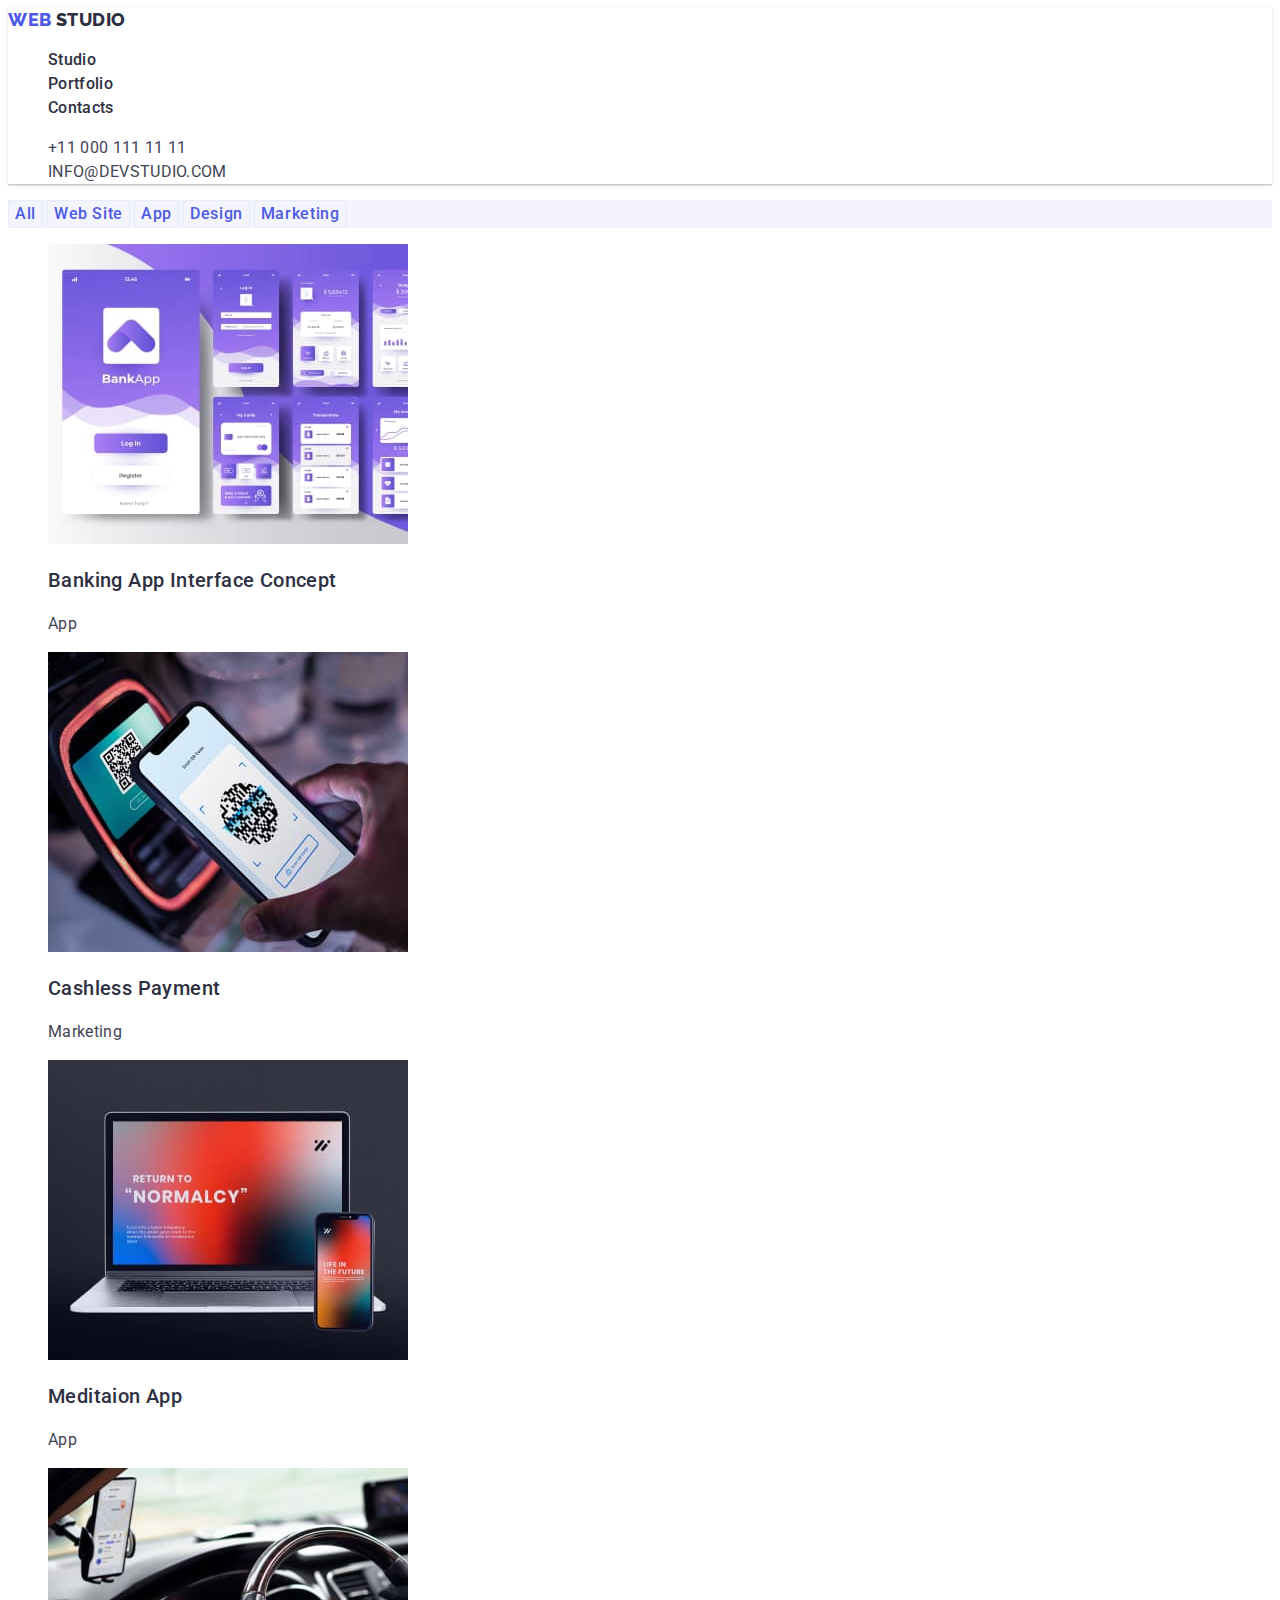
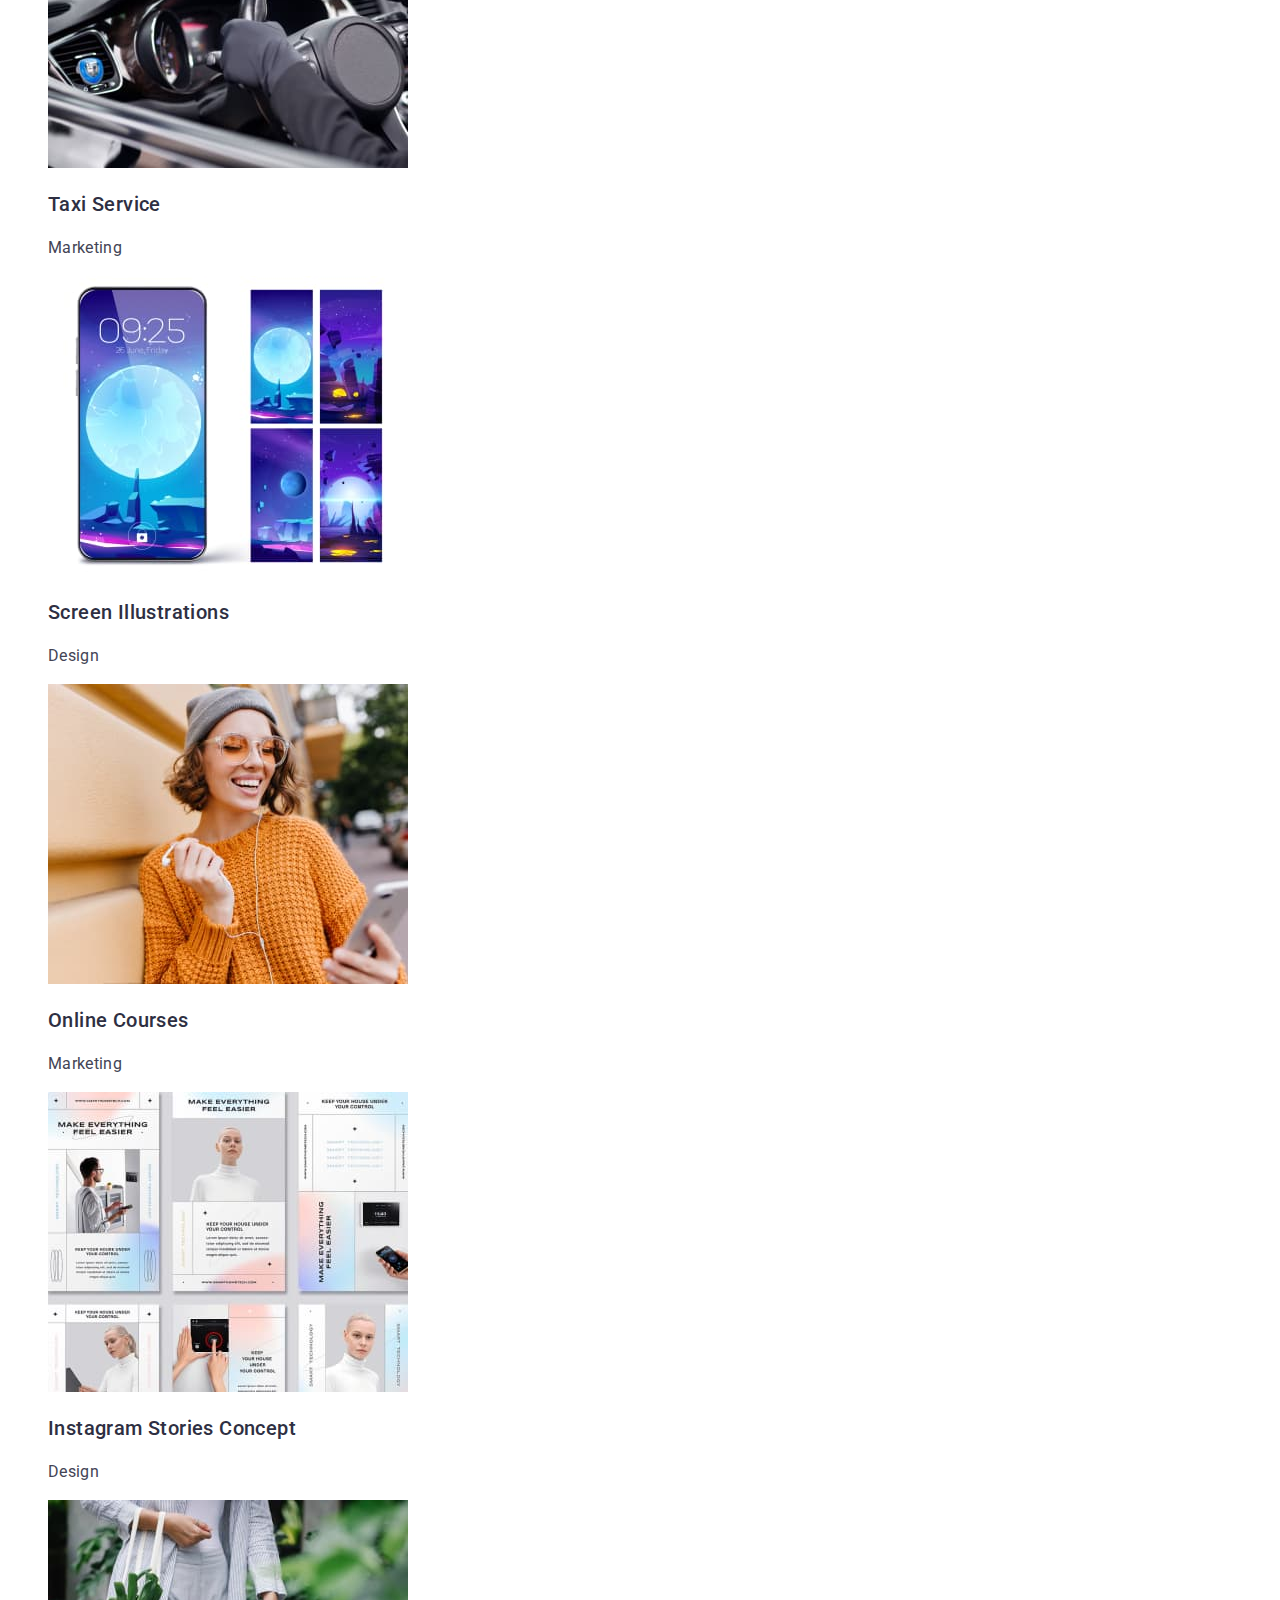
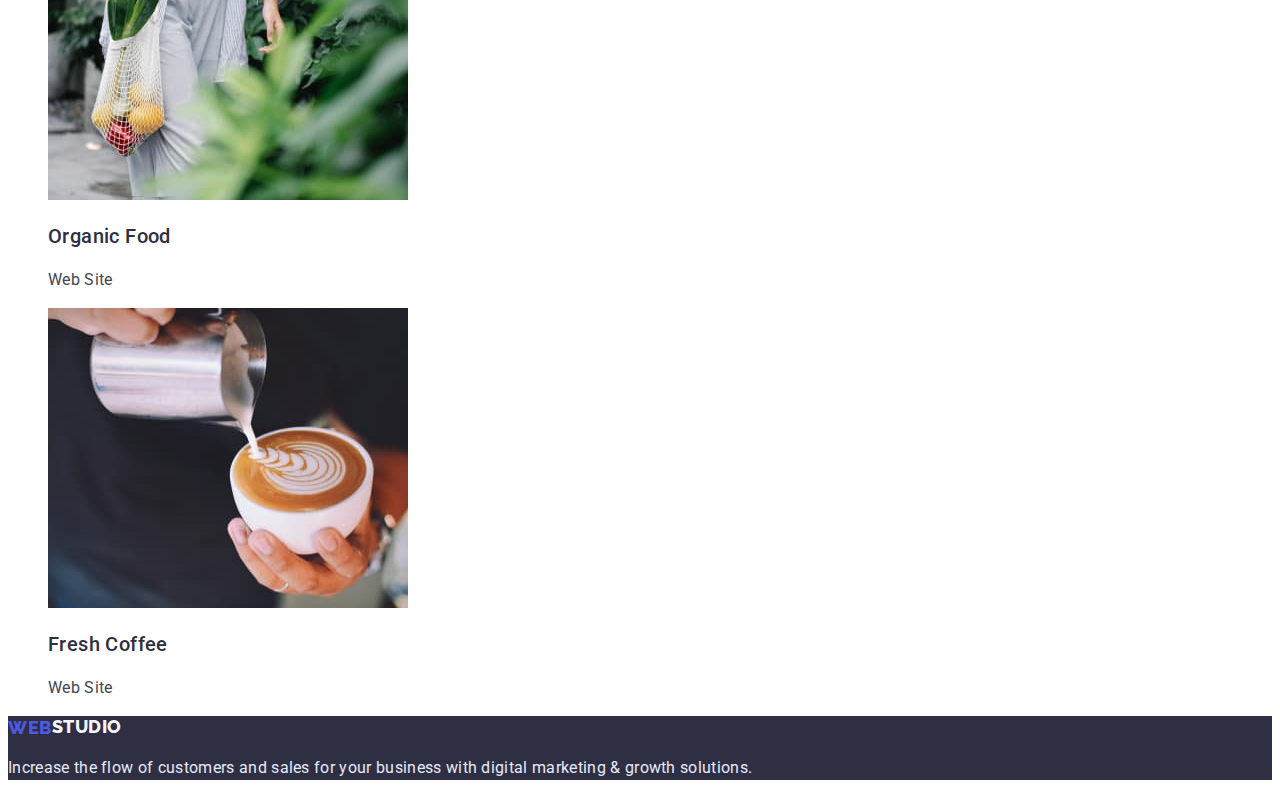
==== portfolio.html @ 64c0b6ab "end css and html" ====
<!DOCTYPE html>
<html lang="en">
<head>
    <meta charset="UTF-8">
    <meta http-equiv="X-UA-Compatible" content="IE=edge">
    <meta name="viewport" content="width=device-width, initial-scale=1.0">
    <link rel="preconnect" href="https://fonts.googleapis.com"/>
<link rel="preconnect" href="https://fonts.gstatic.com" crossorigin/>
<link 
href="https://fonts.googleapis.com/css2?family=Raleway:wght@800&family=Roboto:wght@400;500&display=swap" 
rel="stylesheet"
/>
<link rel="stylesheet" href="css/style.css"/>
    <title>Portfolio</title>
</head>
<body>
    <header class="header">
        <nav class="header-navigation">
             <a class="header-logo link" href="./index.html">
                 <span class="web">WEB</span>
                 <span class="studio_logo">STUDIO</span>
             </a>
             <ul class="header-list list">
                 <li class="header-item" >
                     <a class="header-link link" href="./index.html">
                          Studio</a></li>
                 <li class="header-item">
                     <a class="header-link link" href="./portfolio.html">
                         Portfolio</a></li>
                 <li class="header-item">
                     <a class="header-link link" href="">
                         Contacts</a></li>
             </ul>
        </nav>
        <ul class="header-contact list">
         <li class="header-contact-item">
             <a class="header-tel link" href="tel:+110001111111">
                 +11 000 111 11 11 </a></li>
         <li class="header-contact-item">
             <a class="header-mail link" href="mailtco:info@devstudio.com">
             info@devstudio.com</a></li>
     </ul>
     </header>

     <main>
        <section class="filter">
                <button class="filter-btn">All</button>
                <button class="filter-btn">Web Site</button>
                <button class="filter-btn">App</button>
                <button class="filter-btn">Design</button>
                <button class="filter-btn">Marketing</button>
        </section>
        <section class="page">
            <h1 class="visual-hidden" style="display:none;">
                What are we doing </h1>
            <h2 class="visual-hidden" style="display:none;">
                What are we doing </h2>
            <ul class="page-list list">
                <li class="page-item">
                    <img class="page-img" src="./image/pictures/BankingApp.jpg" alt="Banking App " width="360" height="300">
                    <h3 class="page-name">Banking App Interface Concept</h3>
                    <p class="page-work">App</p>
                </li>
                <li class="page-item">
                    <img class="page-img" src="./image/pictures/CashlessPayment.jpg" alt="Cashless Payment" width="360" height="300">
                    <h3 class="page-name">Cashless Payment</h3>
                    <p class="page-work">Marketing</p>
                </li>
                <li class="page-item">
                    <img class="page-img" src="./image/pictures/MeditaitionApp.jpg" alt="Meditaion App" width="360" height="300">
                    <h3 class="page-name">Meditaion App</h3>
                    <p class="page-work">App</p>
                </li>
                <li class="page-item">
                    <img class="page-img" src="./image/pictures/TaxiService.jpg" alt="Taxi Service" width="360" height="300">
                    <h3 class="page-name">Taxi Service</h3>
                    <p class="page-work">Marketing</p>
                </li>
                <li class="page-item">
                    <img class="page-img" src="./image/pictures/Screen.jpg" alt="Screen" width="360" height="300">
                    <h3 class="page-name">Screen Illustrations</h3>
                    <p class="page-work">Design</p>
                </li>
                <li class="page-item">
                    <img class="page-img" src="./image/pictures/OnlineCourses.jpg" alt="Online Courses" width="360" height="300">
                    <h3 class="page-name">Online Courses</h3>
                    <p class="page-work">Marketing</p>
                </li>
                <li class="page-item">
                    <img class="page-img" src="./image/pictures/InstagramStories.jpg" alt="Instagram Stories" width="360" height="300">
                    <h3 class="page-name">Instagram Stories Concept</h3>
                    <p class="page-work">Design</p>
                </li>
                <li class="page-item">
                    <img class="page-img" src="./image/pictures/OrganicFood.jpg" alt="Organic Food" width="360" height="300">
                    <h3 class="page-name">Organic Food</h3>
                    <p class="page-work">Web Site</p>
                </li>
                <li class="page-item">
                    <img class="page-img" src="./image/pictures/Coffee.jpg" alt="Coffee" width="360" height="300">
                    <h3 class="page-name">Fresh Coffee</h3>
                    <p class="page-work">Web Site</p>
                </li>
            </ul>
        </section>
     </main>
     <footer class="footer">
        <a class="footer-logo link" href="./index.html">
            <span class="web">WEB</span>
                <span class="footer_logo">STUDIO</span>
        </a>
        <p class="footer-text">Increase the flow of customers and sales for your 
            business with digital marketing & growth solutions.</p>
    </footer>
</body>
</html>
---- css/style.css ----
body {
    font-family: "Roboto" , sans-serif;
    color: #2E2F42;
    font-size: 16px;
}

.list {
    list-style: none;
}

.link {
    text-decoration: none;
}

.header {
    background: #FFFFFF;
box-shadow: 0px 2px 1px rgba(46, 47, 66, 0.08), 
0px 1px 1px rgba(46, 47, 66, 0.16), 0px 1px 6px 
rgba(46, 47, 66, 0.08);
}
.header-navigation {
}
.header-logo {
}
.web {
   font-family: 'Raleway';
font-style: normal;
font-weight: 800;
font-size: 18px;
line-height: 1.33;
align-items: center;
letter-spacing: 0.03em;
text-transform: uppercase;
color: #4D5AE5;

}
.studio_logo {
    font-family: 'Raleway';
font-style: normal;
font-weight: 800;
font-size: 18px;
line-height: 1.33;
align-items: center;
letter-spacing: 0.03em;
text-transform: uppercase;
color: #2E2F42;
}
.header-list {
}
.header-item {
}
.header-link {
font-weight: 500;
font-size: 16px;
line-height: 1.5;
letter-spacing: 0.02em;
color: #2E2F42;
}

.header-link:hover {
    color: #434455;
}

.header-link:focus {
color: #4D5AE5;
}

.header-contact {
}
.header-contact-item {
}
.header-tel {
    font-weight: 400;
font-size: 16px;
line-height: 1.5;
letter-spacing: 0.02em;
text-transform: uppercase;
color: #434455;
}

.header-tel:hover {
    color: #4D5AE5;
}

.header-mail {
    font-weight: 400;
font-size: 16px;
line-height: 1.5;
letter-spacing: 0.02em;
text-transform: uppercase;
color: #434455;
}

.header-mail:hover {
    color: #4D5AE5;
}

.hero {
    background-color: #2E2F42;
}
.hero-title {
font-weight: 600;
font-size: 56px;
line-height: 60px;
text-align: center;
letter-spacing: 0.02em;
color: #FFFFFF;
background-color: #2E2F42;;
}
.hero-btn {
    font-family: inherit;
font-weight: 500;
font-size: 16px;
line-height: 1.18;
display: flex;
align-items: center;
letter-spacing: 0.04em;
text-transform: uppercase;
color: #FFFFFF;
background: #4D5AE5;
box-shadow: 0px 4px 4px rgba(0, 0, 0, 0.15);
border-radius: 4px;
cursor: pointer;
}

.hero-btn:hover {
    background: #4D5AE5;
box-shadow: 0px 1px 6px rgba(46, 47, 66, 0.08), 0px 1px 1px rgba(46, 47, 66, 0.16), 0px 2px 1px rgba(46, 47, 66, 0.08);
border-radius: 4px;
}

.hero-btn:focus {
    background: #404BBF;
box-shadow: 0px 4px 4px rgba(0, 0, 0, 0.15);
border-radius: 4px;
}

.section {
    background: #E5E5E5;
}

.visual-hidden {
    position: absolute;
    width: 1px;
    height: 1px;
    margin: -1px;
    border: 0;
    padding: 0;

    white-space: nowrap;
    clip-path: inset(100%);
    clip: rect(0 0 0 0);
    overflow: hidden;
}

.hero-list {
}
.hero-item {
}
.hero-name {
    font-family: 'Roboto';
font-style: normal;
font-weight: 500;
font-size: 20px;
line-height: 1.2;
letter-spacing: 0.02em;
color: #2E2F42;
}
.hero-par {
    font-family: 'Roboto';
font-style: normal;
font-weight: 400;
font-size: 16px;
line-height: 1.5;
letter-spacing: 0.02em;
color: #434455;
}

.article {
    background: #E5E5E5;
}
.article-name {
    font-family: 'Roboto';
font-style: normal;
font-weight: 500;
font-size: 36px;
line-height: 1.11;
text-align: center;
letter-spacing: 0.02em;
text-transform: capitalize;
color: #2E2F42;
}
.article-list {
}
.article-img {
    box-sizing: border-box;
width: 360px;
height: 300px;
background: linear-gradient(0deg, rgba(77, 90, 229, 0.1), rgba(77, 90, 229, 0.1)), url(2368);
background-blend-mode: soft-light, normal;
border: 1px solid #E7E9FC;
flex: none;
order: 0;
flex-grow: 0;
}

.main {
    background: #E5E5E5;
}

.main-tag {
    font-family: 'Roboto';
    font-style: normal;
    font-weight: 500;
    font-size: 36px;
    line-height: 1.11;
    letter-spacing: 0.02em;
    text-transform: capitalize;
    color: #2E2F42;
}

.main-list {
}
.main-img {
    background: #FFFFFF;
box-shadow: 0px 1px 6px rgba(46, 47, 66, 0.08), 0px 1px 1px rgba(46, 47, 66, 0.16), 0px 2px 1px rgba(46, 47, 66, 0.08);
border-radius: 0px 0px 4px 4px;
}
.main-name {
font-weight: 500;
font-size: 20px;
line-height: 1.2;
letter-spacing: 0.02em;
color: #2E2F42;
}
.main-work {
 font-weight: 400;
font-size: 16px;
line-height: 1.5;
letter-spacing: 0.02em;
color: #434455;
}

.footer {
    background-color: #2E2F42;
}

.footer-logo {
    font-family: 'Raleway';
font-style: normal;
font-weight: 800;
font-size: 18px;
line-height: 1.16;
display: flex;
align-items: center;
letter-spacing: 0.03em;
text-transform: uppercase;
color: #F4F4FD;
}

.footer-text {
    font-weight: 400;
font-size: 16px;
line-height: 1.5;
letter-spacing: 0.02em;
color: #E7E9FC;
}

.filter {
    background: #F4F4FD;
}

.filter-btn {
    background: #F4F4FD;
border: 1px solid #E7E9FC;
border-radius: 4px;
font-family: 'Roboto';
font-style: normal;
font-weight: 500;
font-size: 16px;
line-height: 1.5;
align-items: center;
text-align: center;
letter-spacing: 0.04em;
color: #4D5AE5;
cursor: pointer;
}

.filter-btn:hover {
    color: #FFFFFF;
    background: #4D5AE5;
box-shadow: 0px 1px 6px rgba(46, 47, 66, 0.08), 0px 1px 1px rgba(46, 47, 66, 0.16), 0px 2px 1px rgba(46, 47, 66, 0.08);
border-radius: 4px;
}

.filter-btn:focus {
    color: #FFFFFF;
    background: #404BBF;
box-shadow: 0px 4px 4px rgba(0, 0, 0, 0.15);
border-radius: 4px;
}

.filter-btn:active {
    color: #FFFFFF;
    background: #4D5AE5;
box-shadow: 0px 3px 1px rgba(0, 0, 0, 0.1), 0px 2px 1px rgba(0, 0, 0, 0.08), 0px 2px 2px rgba(0, 0, 0, 0.12);
border-radius: 4px;
}

.page {
    color: #FFFFFF;
}
.page-list {
}
.page-item {
}
.page-img {
    background: linear-gradient(0deg, rgba(77, 90, 229, 0.1), rgba(77, 90, 229, 0.1)), url(4074365.jpg);
background-blend-mode: soft-light, normal;
mix-blend-mode: normal;
}
.page-name {
font-weight: 500;
font-size: 20px;
line-height: 1.2;
letter-spacing: 0.02em;
color: #2E2F42;
}
.page-work {
    font-weight: 400;
font-size: 16px;
line-height: 1.5;
letter-spacing: 0.02em;
color: #434455;
}
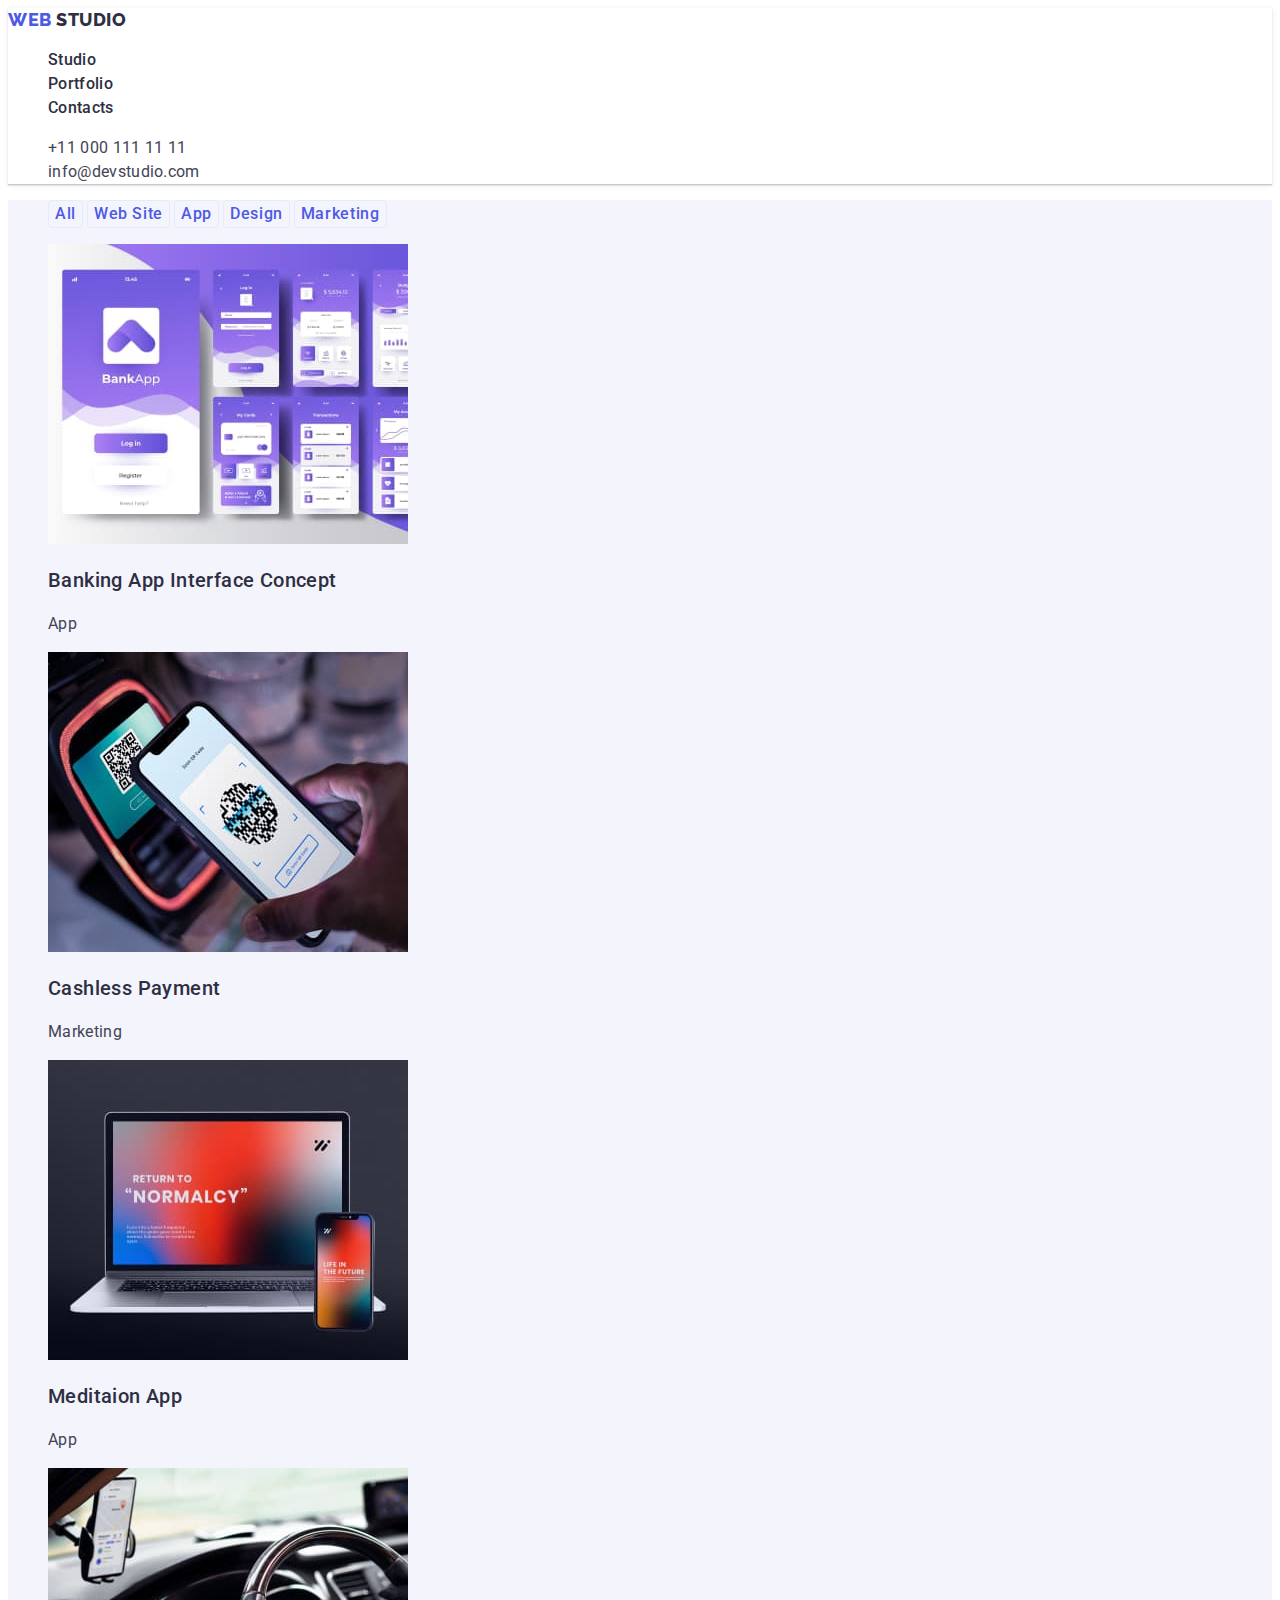
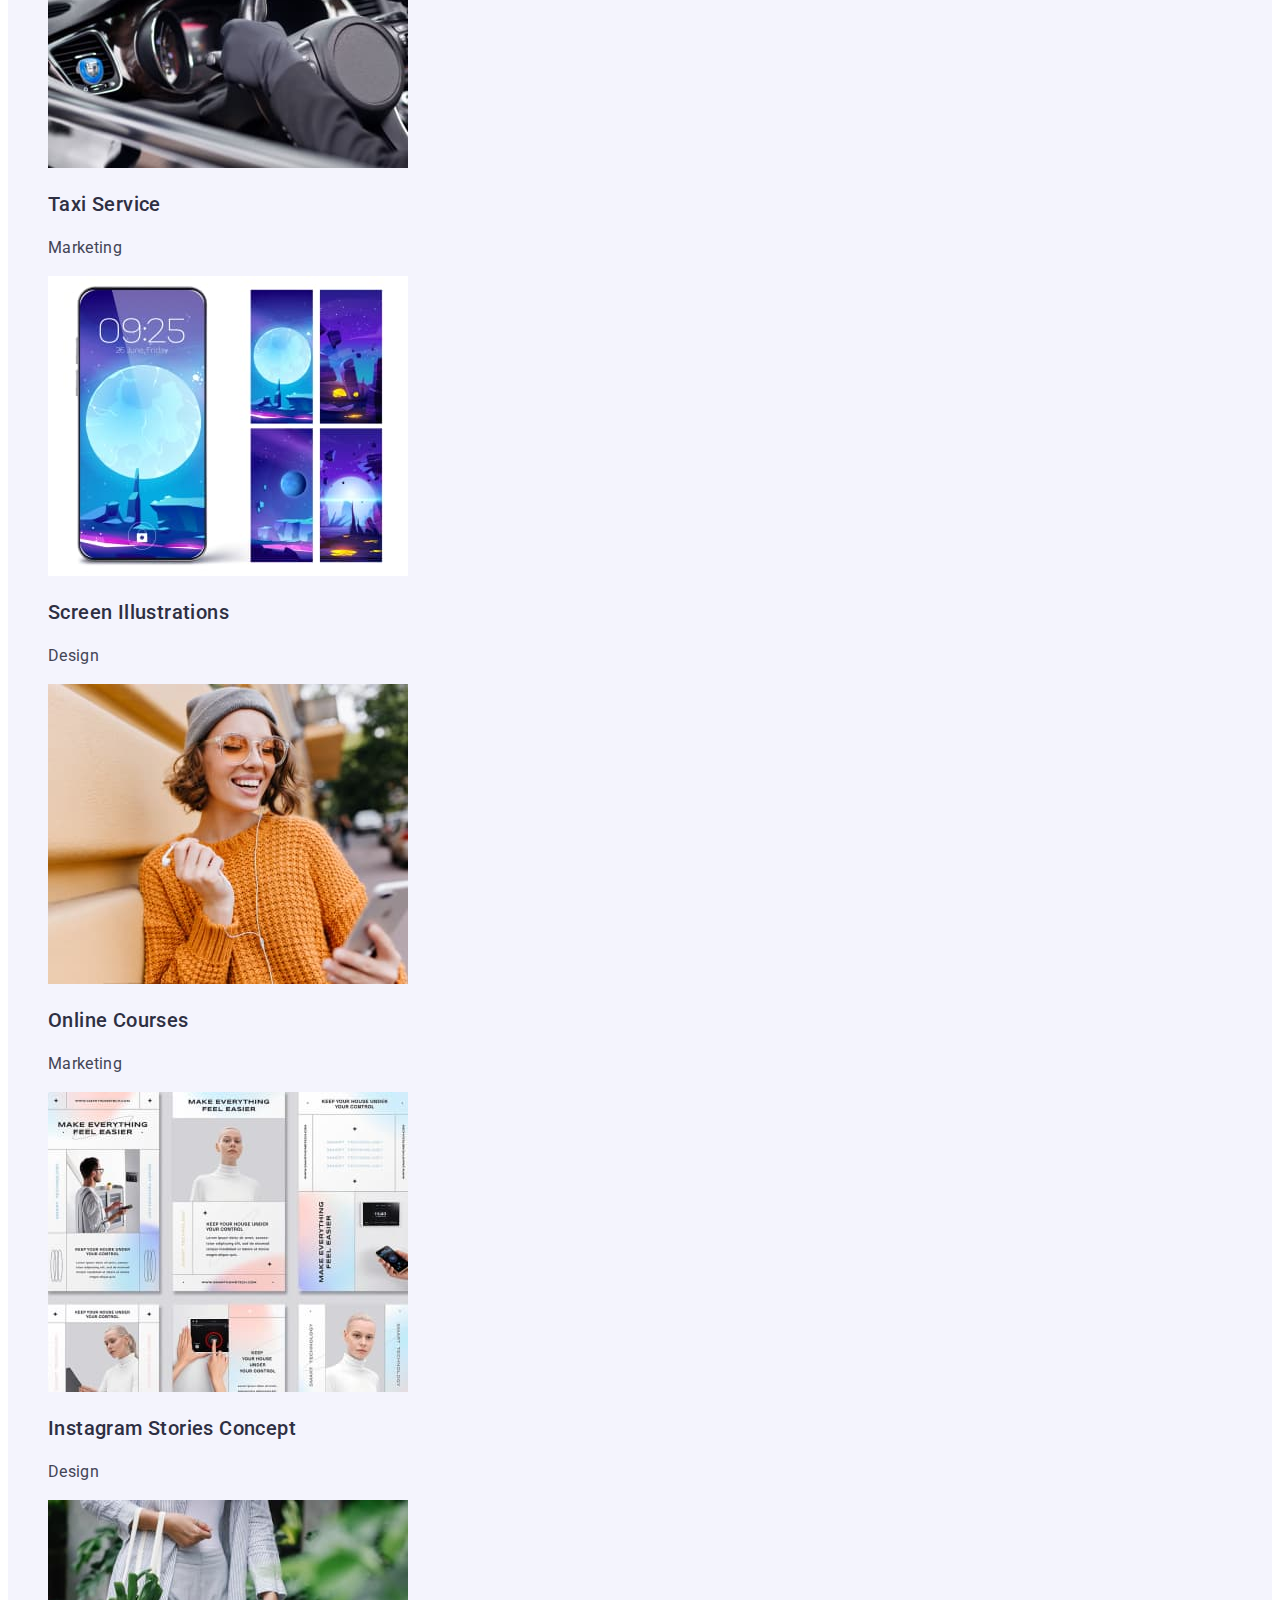
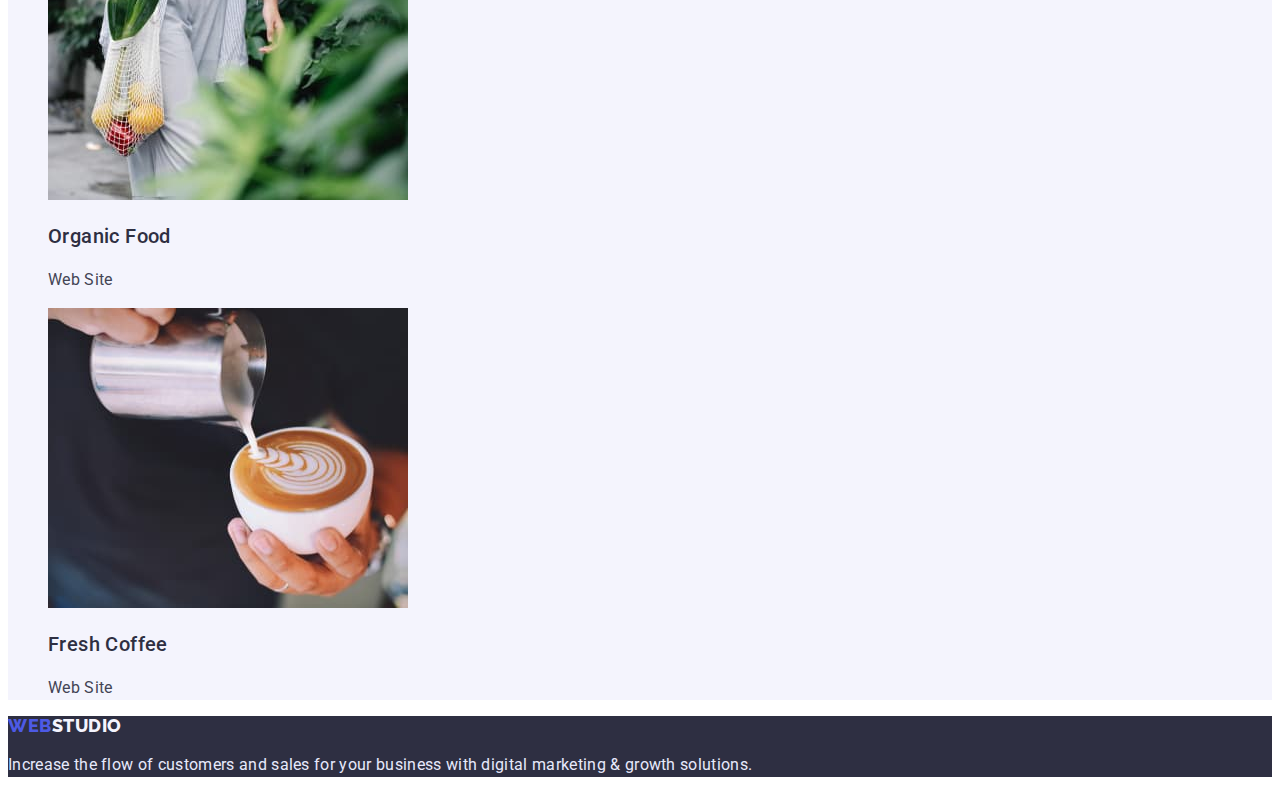
==== commit 3eae7908: "maybe" ====
--- a/portfolio.html
+++ b/portfolio.html
@@ -44,62 +44,62 @@
 
      <main>
         <section class="filter">
+            <ul>
                 <button class="filter-btn">All</button>
                 <button class="filter-btn">Web Site</button>
                 <button class="filter-btn">App</button>
                 <button class="filter-btn">Design</button>
                 <button class="filter-btn">Marketing</button>
-        </section>
-        <section class="page">
+            </ul>
             <h1 class="visual-hidden" style="display:none;">
                 What are we doing </h1>
             <h2 class="visual-hidden" style="display:none;">
                 What are we doing </h2>
-            <ul class="page-list list">
-                <li class="page-item">
-                    <img class="page-img" src="./image/pictures/BankingApp.jpg" alt="Banking App " width="360" height="300">
-                    <h3 class="page-name">Banking App Interface Concept</h3>
-                    <p class="page-work">App</p>
+            <ul class="silter-list list">
+                <li class="filter-item">
+                    <img class="filter-img" src="./image/pictures/BankingApp.jpg" alt="Banking App " width="360" height="300">
+                    <h3 class="filter-name">Banking App Interface Concept</h3>
+                    <p class="filter-work">App</p>
                 </li>
-                <li class="page-item">
-                    <img class="page-img" src="./image/pictures/CashlessPayment.jpg" alt="Cashless Payment" width="360" height="300">
-                    <h3 class="page-name">Cashless Payment</h3>
-                    <p class="page-work">Marketing</p>
+                <li class="filter-item">
+                    <img class="filter-img" src="./image/pictures/CashlessPayment.jpg" alt="Cashless Payment" width="360" height="300">
+                    <h3 class="filter-name">Cashless Payment</h3>
+                    <p class="filter-work">Marketing</p>
                 </li>
-                <li class="page-item">
-                    <img class="page-img" src="./image/pictures/MeditaitionApp.jpg" alt="Meditaion App" width="360" height="300">
-                    <h3 class="page-name">Meditaion App</h3>
-                    <p class="page-work">App</p>
+                <li class="filter-item">
+                    <img class="filter-img" src="./image/pictures/MeditaitionApp.jpg" alt="Meditaion App" width="360" height="300">
+                    <h3 class="filter-name">Meditaion App</h3>
+                    <p class="filter-work">App</p>
                 </li>
-                <li class="page-item">
-                    <img class="page-img" src="./image/pictures/TaxiService.jpg" alt="Taxi Service" width="360" height="300">
-                    <h3 class="page-name">Taxi Service</h3>
-                    <p class="page-work">Marketing</p>
+                <li class="filter-item">
+                    <img class="filter-img" src="./image/pictures/TaxiService.jpg" alt="Taxi Service" width="360" height="300">
+                    <h3 class="filter-name">Taxi Service</h3>
+                    <p class="filter-work">Marketing</p>
                 </li>
-                <li class="page-item">
-                    <img class="page-img" src="./image/pictures/Screen.jpg" alt="Screen" width="360" height="300">
-                    <h3 class="page-name">Screen Illustrations</h3>
-                    <p class="page-work">Design</p>
+                <li class="filter-item">
+                    <img class="filter-img" src="./image/pictures/Screen.jpg" alt="Screen" width="360" height="300">
+                    <h3 class="filter-name">Screen Illustrations</h3>
+                    <p class="filter-work">Design</p>
                 </li>
-                <li class="page-item">
-                    <img class="page-img" src="./image/pictures/OnlineCourses.jpg" alt="Online Courses" width="360" height="300">
-                    <h3 class="page-name">Online Courses</h3>
-                    <p class="page-work">Marketing</p>
+                <li class="filter-item">
+                    <img class="filter-img" src="./image/pictures/OnlineCourses.jpg" alt="Online Courses" width="360" height="300">
+                    <h3 class="filter-name">Online Courses</h3>
+                    <p class="filter-work">Marketing</p>
                 </li>
-                <li class="page-item">
-                    <img class="page-img" src="./image/pictures/InstagramStories.jpg" alt="Instagram Stories" width="360" height="300">
-                    <h3 class="page-name">Instagram Stories Concept</h3>
-                    <p class="page-work">Design</p>
+                <li class="filter-item">
+                    <img class="filter-img" src="./image/pictures/InstagramStories.jpg" alt="Instagram Stories" width="360" height="300">
+                    <h3 class="filter-name">Instagram Stories Concept</h3>
+                    <p class="filter-work">Design</p>
                 </li>
-                <li class="page-item">
-                    <img class="page-img" src="./image/pictures/OrganicFood.jpg" alt="Organic Food" width="360" height="300">
-                    <h3 class="page-name">Organic Food</h3>
-                    <p class="page-work">Web Site</p>
+                <li class="filter-item">
+                    <img class="filter-img" src="./image/pictures/OrganicFood.jpg" alt="Organic Food" width="360" height="300">
+                    <h3 class="filter-name">Organic Food</h3>
+                    <p class="filter-work">Web Site</p>
                 </li>
-                <li class="page-item">
-                    <img class="page-img" src="./image/pictures/Coffee.jpg" alt="Coffee" width="360" height="300">
-                    <h3 class="page-name">Fresh Coffee</h3>
-                    <p class="page-work">Web Site</p>
+                <li class="filter-item">
+                    <img class="filter-img" src="./image/pictures/Coffee.jpg" alt="Coffee" width="360" height="300">
+                    <h3 class="filter-name">Fresh Coffee</h3>
+                    <p class="filter-work">Web Site</p>
                 </li>
             </ul>
         </section>
--- a/css/style.css
+++ b/css/style.css
@@ -2,6 +2,10 @@
     font-family: "Roboto" , sans-serif;
     color: #2E2F42;
     font-size: 16px;
+}
+
+:root {
+    --pressed-state-color: #4D5AE5
 }
 
 .list {
@@ -21,28 +25,20 @@
 .header-navigation {
 }
 .header-logo {
+    font-family: 'Raleway';
+    font-style: normal;
+    font-weight: 800;
+    font-size: 18px;
+    line-height: 1.33;
+    align-items: center;
+    letter-spacing: 0.03em;
+    text-transform: uppercase;
+    color: #2E2F42;
 }
 .web {
-   font-family: 'Raleway';
-font-style: normal;
-font-weight: 800;
-font-size: 18px;
-line-height: 1.33;
-align-items: center;
-letter-spacing: 0.03em;
-text-transform: uppercase;
-color: #4D5AE5;
-
+color: var(--pressed-state-color);
 }
 .studio_logo {
-    font-family: 'Raleway';
-font-style: normal;
-font-weight: 800;
-font-size: 18px;
-line-height: 1.33;
-align-items: center;
-letter-spacing: 0.03em;
-text-transform: uppercase;
 color: #2E2F42;
 }
 .header-list {
@@ -62,46 +58,42 @@
 }
 
 .header-link:focus {
-color: #4D5AE5;
+color: var(--pressed-state-color);
 }
 
 .header-contact {
 }
 .header-contact-item {
 }
-.header-tel {
-    font-weight: 400;
-font-size: 16px;
-line-height: 1.5;
-letter-spacing: 0.02em;
-text-transform: uppercase;
-color: #434455;
-}
-
-.header-tel:hover {
-    color: #4D5AE5;
+.header-tel {   
+font-size: 16px;
+line-height: 1.5;
+letter-spacing: 0.02em;
+color: #434455;
+}
+
+.header-tel:hover, .header-tel:focus {
+    color: var(--pressed-state-color);
 }
 
 .header-mail {
-    font-weight: 400;
-font-size: 16px;
-line-height: 1.5;
-letter-spacing: 0.02em;
-text-transform: uppercase;
-color: #434455;
-}
-
-.header-mail:hover {
-    color: #4D5AE5;
+font-size: 16px;
+line-height: 1.5;
+letter-spacing: 0.02em;
+color: #434455;
+}
+
+.header-mail:hover, .header-mail:focus {
+    color: var(--pressed-state-color);
 }
 
 .hero {
     background-color: #2E2F42;
 }
 .hero-title {
-font-weight: 600;
+font-weight: 700;
 font-size: 56px;
-line-height: 60px;
+line-height: 1.07;
 text-align: center;
 letter-spacing: 0.02em;
 color: #FFFFFF;
@@ -117,26 +109,41 @@
 letter-spacing: 0.04em;
 text-transform: uppercase;
 color: #FFFFFF;
-background: #4D5AE5;
+background: var(--pressed-state-color);
 box-shadow: 0px 4px 4px rgba(0, 0, 0, 0.15);
 border-radius: 4px;
 cursor: pointer;
 }
 
 .hero-btn:hover {
-    background: #4D5AE5;
+    background: var(--pressed-state-color);
 box-shadow: 0px 1px 6px rgba(46, 47, 66, 0.08), 0px 1px 1px rgba(46, 47, 66, 0.16), 0px 2px 1px rgba(46, 47, 66, 0.08);
 border-radius: 4px;
 }
 
 .hero-btn:focus {
-    background: #404BBF;
+    background: var(--pressed-state-color);
 box-shadow: 0px 4px 4px rgba(0, 0, 0, 0.15);
 border-radius: 4px;
 }
 
 .section {
     background: #E5E5E5;
+}
+
+.section-name {
+font-weight: 500;
+font-size: 20px;
+line-height: 1.2;
+letter-spacing: 0.02em;
+color: #2E2F42;
+}
+
+.section-par {
+    font-size: 16px;
+line-height: 1.5;
+letter-spacing: 0.02em;
+color: #434455;
 }
 
 .visual-hidden {
@@ -209,8 +216,6 @@
 }
 
 .main-tag {
-    font-family: 'Roboto';
-    font-style: normal;
     font-weight: 500;
     font-size: 36px;
     line-height: 1.11;
@@ -234,7 +239,6 @@
 color: #2E2F42;
 }
 .main-work {
- font-weight: 400;
 font-size: 16px;
 line-height: 1.5;
 letter-spacing: 0.02em;
@@ -259,7 +263,6 @@
 }
 
 .footer-text {
-    font-weight: 400;
 font-size: 16px;
 line-height: 1.5;
 letter-spacing: 0.02em;
@@ -282,13 +285,13 @@
 align-items: center;
 text-align: center;
 letter-spacing: 0.04em;
-color: #4D5AE5;
+color: var(--pressed-state-color);
 cursor: pointer;
 }
 
 .filter-btn:hover {
     color: #FFFFFF;
-    background: #4D5AE5;
+    background: var(--pressed-state-color);
 box-shadow: 0px 1px 6px rgba(46, 47, 66, 0.08), 0px 1px 1px rgba(46, 47, 66, 0.16), 0px 2px 1px rgba(46, 47, 66, 0.08);
 border-radius: 4px;
 }
@@ -302,34 +305,33 @@
 
 .filter-btn:active {
     color: #FFFFFF;
-    background: #4D5AE5;
+    background: var(--pressed-state-color);
 box-shadow: 0px 3px 1px rgba(0, 0, 0, 0.1), 0px 2px 1px rgba(0, 0, 0, 0.08), 0px 2px 2px rgba(0, 0, 0, 0.12);
 border-radius: 4px;
 }
 
-.page {
+.filter {
     color: #FFFFFF;
 }
-.page-list {
-}
-.page-item {
-}
-.page-img {
+.filter-list {
+}
+.filter-item {
+}
+.filter-img {
     background: linear-gradient(0deg, rgba(77, 90, 229, 0.1), rgba(77, 90, 229, 0.1)), url(4074365.jpg);
 background-blend-mode: soft-light, normal;
 mix-blend-mode: normal;
 }
-.page-name {
+.filter-name {
 font-weight: 500;
 font-size: 20px;
 line-height: 1.2;
 letter-spacing: 0.02em;
 color: #2E2F42;
 }
-.page-work {
-    font-weight: 400;
-font-size: 16px;
-line-height: 1.5;
-letter-spacing: 0.02em;
-color: #434455;
-}
+.filter-work {
+font-size: 16px;
+line-height: 1.5;
+letter-spacing: 0.02em;
+color: #434455;
+}
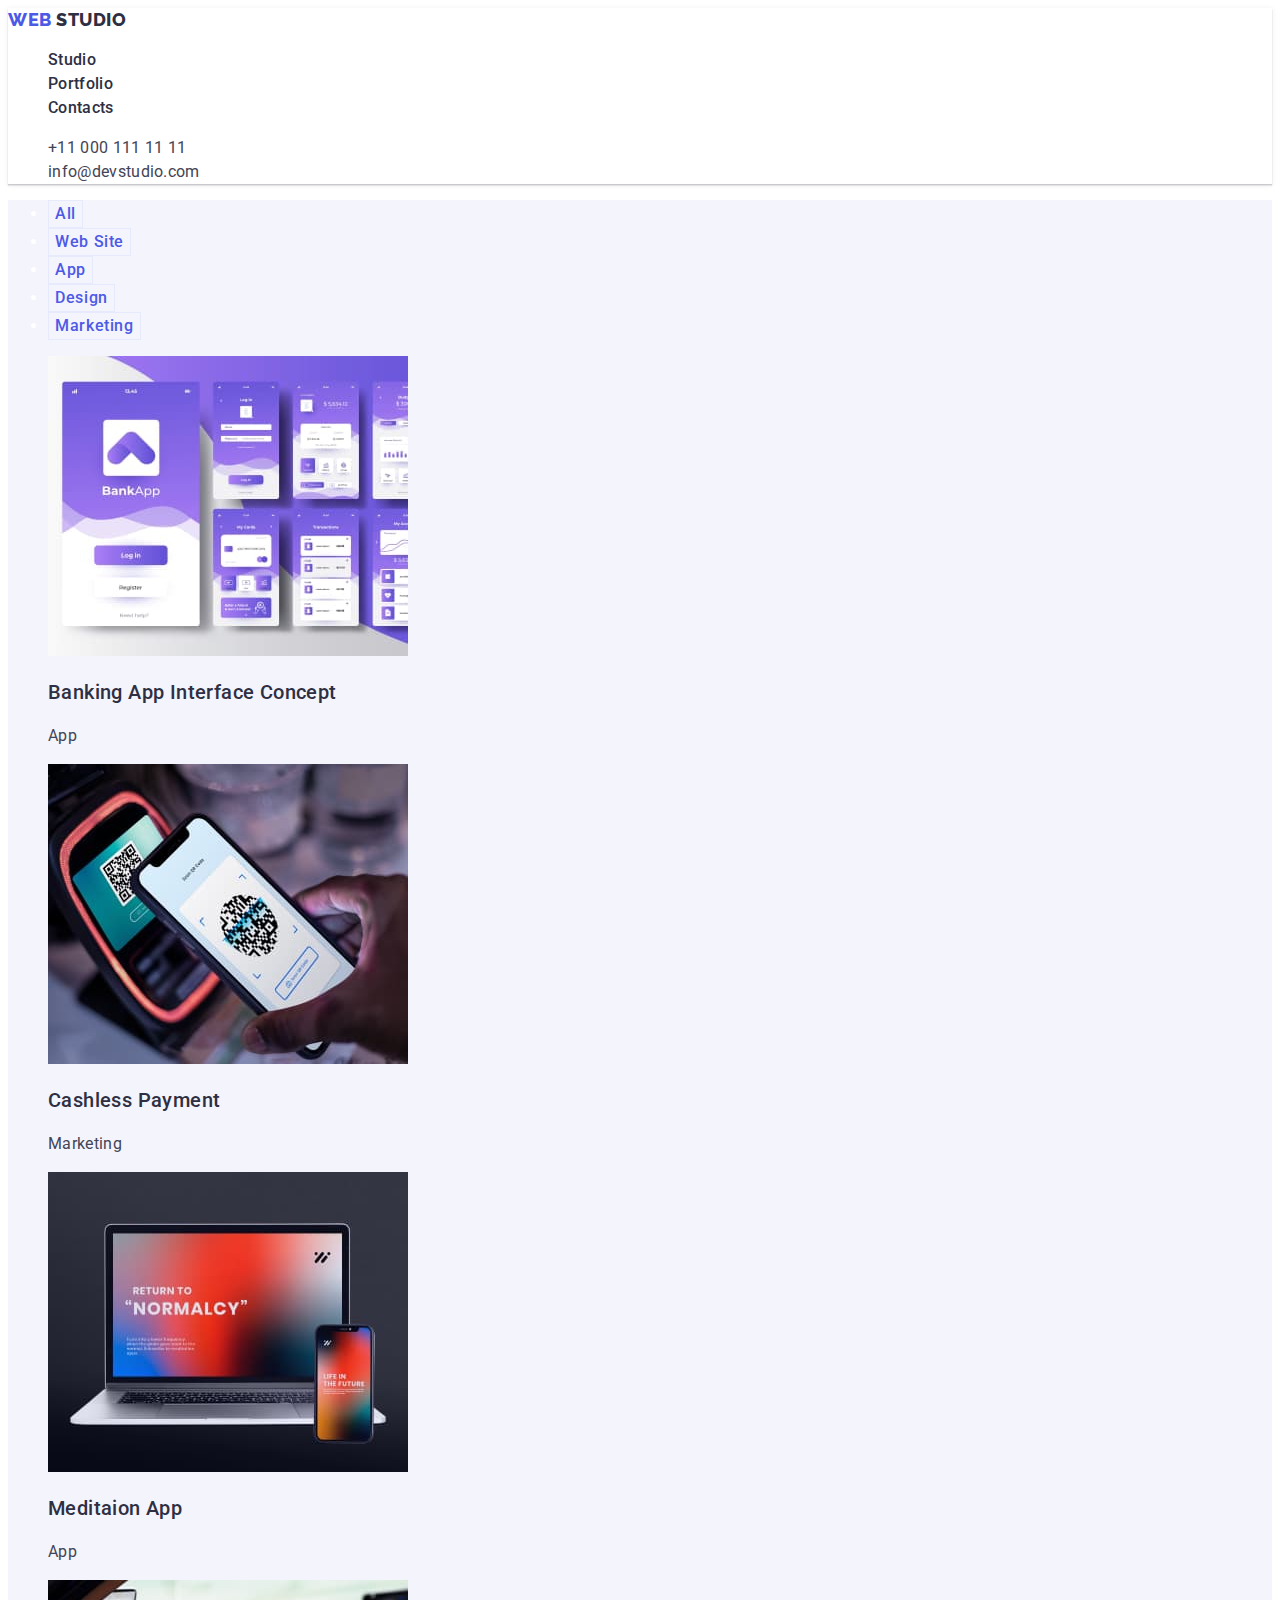
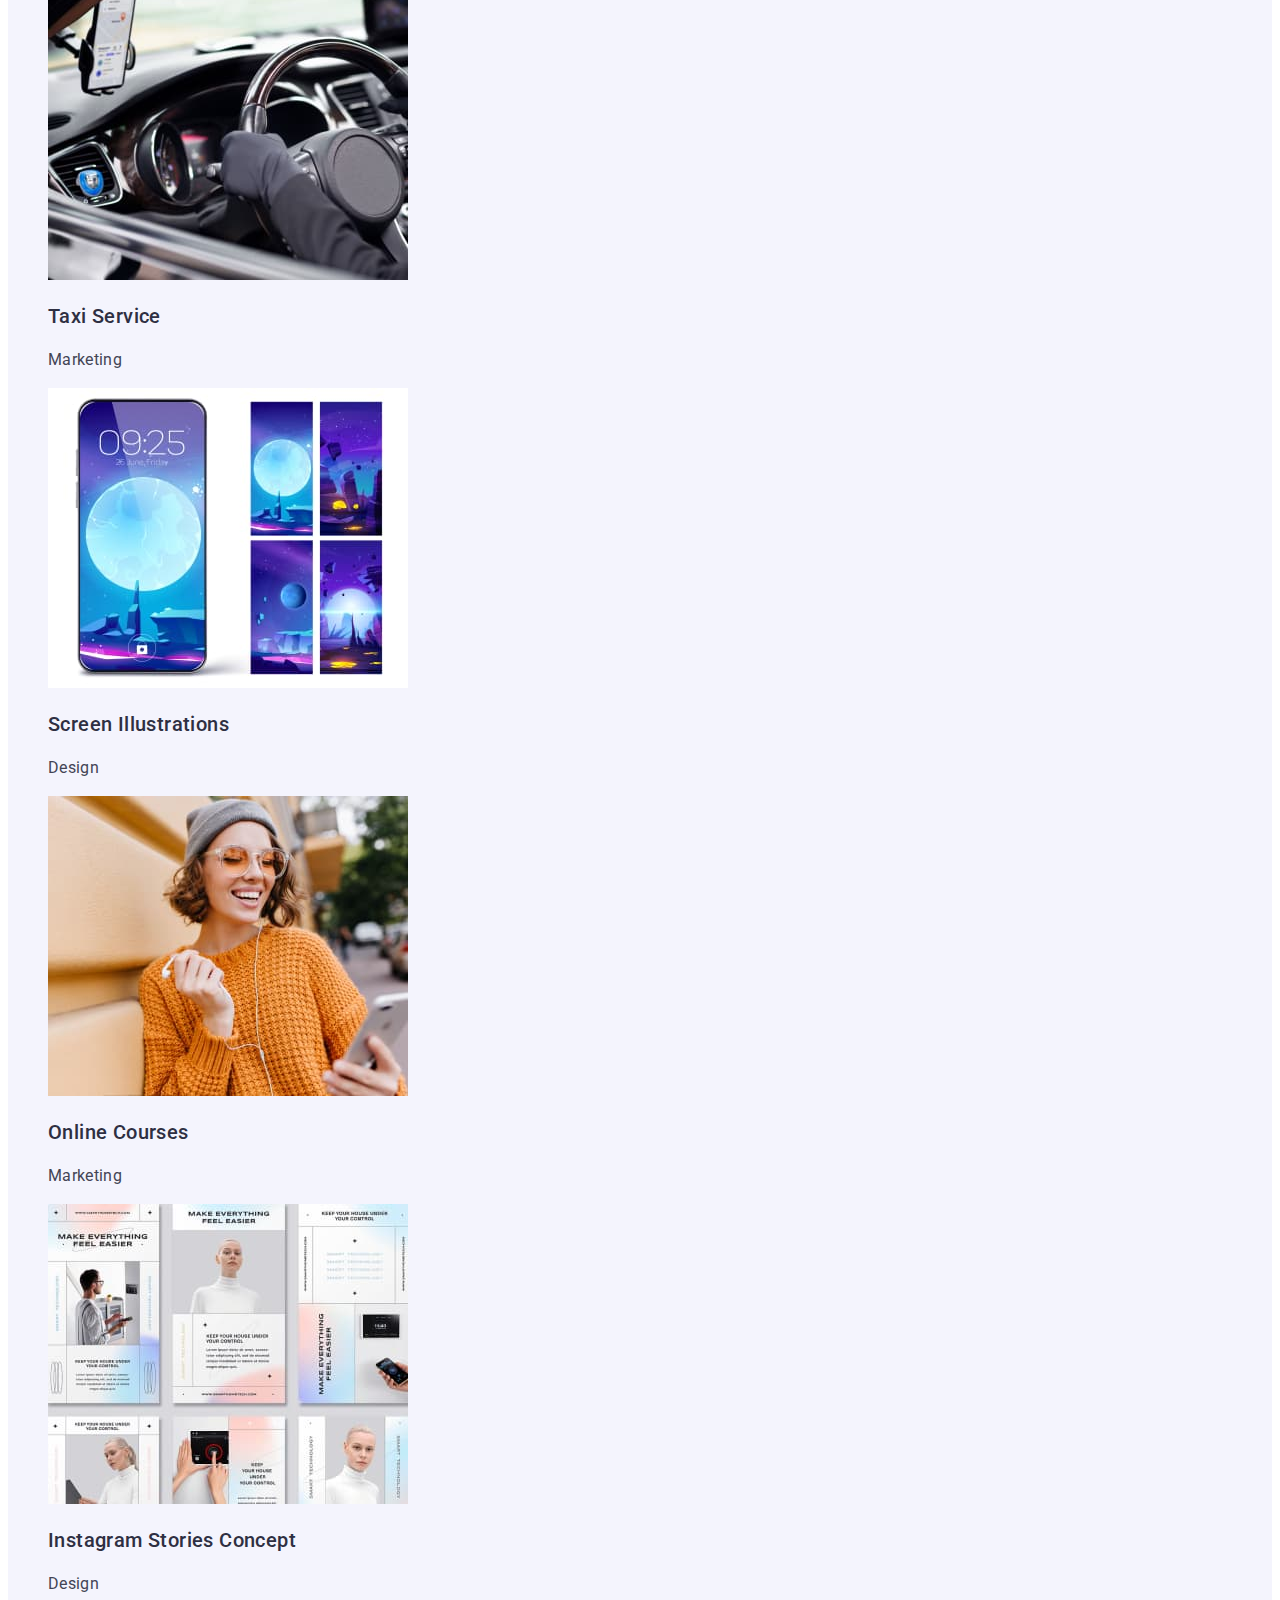
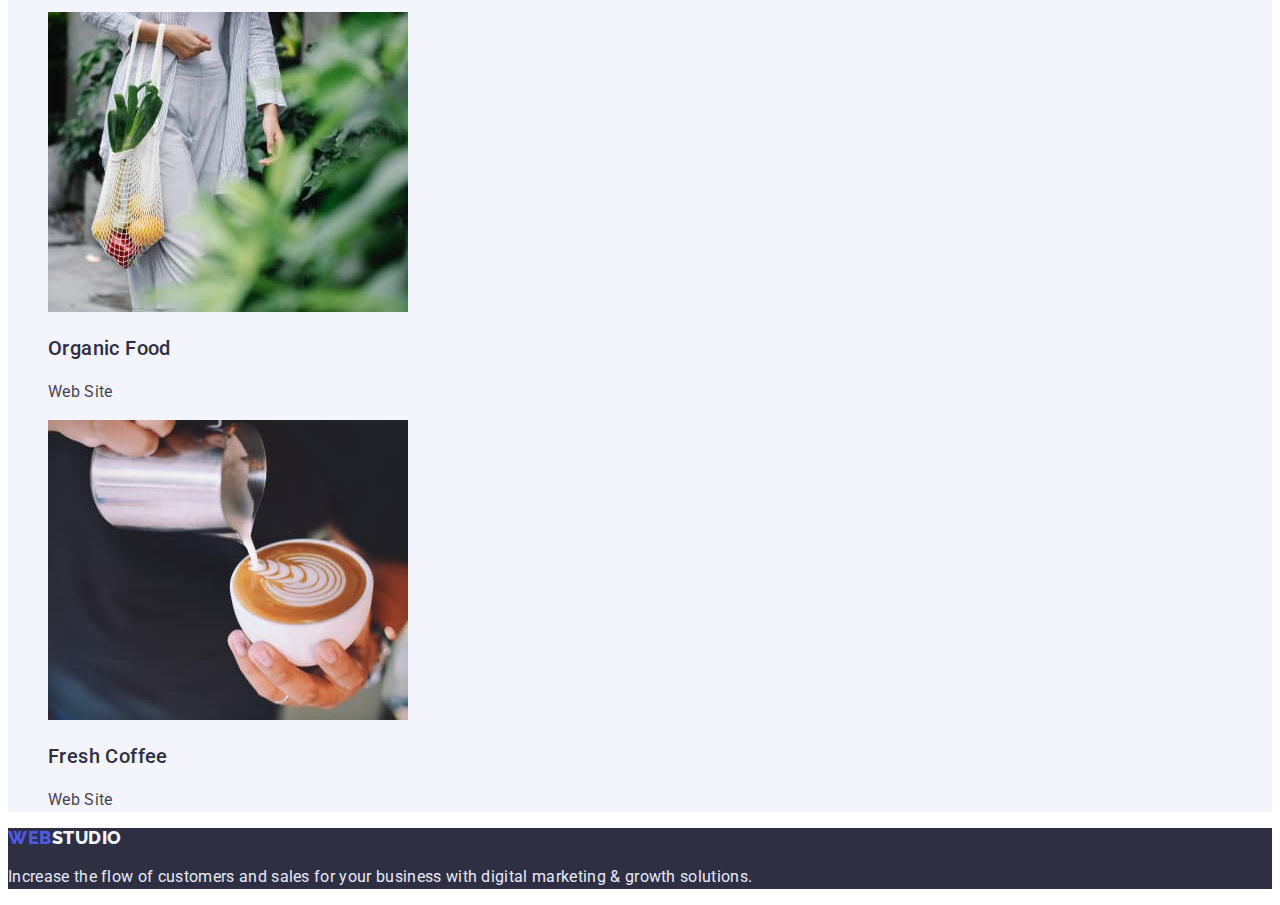
==== commit fce6cfe7: "finish" ====
--- a/portfolio.html
+++ b/portfolio.html
@@ -45,11 +45,11 @@
      <main>
         <section class="filter">
             <ul>
-                <button class="filter-btn">All</button>
-                <button class="filter-btn">Web Site</button>
-                <button class="filter-btn">App</button>
-                <button class="filter-btn">Design</button>
-                <button class="filter-btn">Marketing</button>
+                <li><button class="filter-btn">All</button></li>
+                <li><button class="filter-btn">Web Site</button></li>
+                <li><button class="filter-btn">App</button></li>
+                <li><button class="filter-btn">Design</button></li>
+                <li><button class="filter-btn">Marketing</button></li>
             </ul>
             <h1 class="visual-hidden" style="display:none;">
                 What are we doing </h1>
--- a/css/style.css
+++ b/css/style.css
@@ -5,8 +5,11 @@
 }
 
 :root {
-    --pressed-state-color: #4D5AE5
-}
+    --pressed-state-color: #4D5AE5;
+    --text-color: #434455;
+    --title-color: #2E2F42;
+}
+
 
 .list {
     list-style: none;
@@ -33,13 +36,13 @@
     align-items: center;
     letter-spacing: 0.03em;
     text-transform: uppercase;
-    color: #2E2F42;
+    color: var(--title-color);
 }
 .web {
 color: var(--pressed-state-color);
 }
 .studio_logo {
-color: #2E2F42;
+color: var(--title-color);
 }
 .header-list {
 }
@@ -50,11 +53,11 @@
 font-size: 16px;
 line-height: 1.5;
 letter-spacing: 0.02em;
-color: #2E2F42;
+color: var(--title-color);
 }
 
 .header-link:hover {
-    color: #434455;
+    color: var();
 }
 
 .header-link:focus {
@@ -69,7 +72,7 @@
 font-size: 16px;
 line-height: 1.5;
 letter-spacing: 0.02em;
-color: #434455;
+color: var(--text-color);
 }
 
 .header-tel:hover, .header-tel:focus {
@@ -80,7 +83,7 @@
 font-size: 16px;
 line-height: 1.5;
 letter-spacing: 0.02em;
-color: #434455;
+color: var(--text-color);
 }
 
 .header-mail:hover, .header-mail:focus {
@@ -88,7 +91,7 @@
 }
 
 .hero {
-    background-color: #2E2F42;
+    background-color: var(--title-color);
 }
 .hero-title {
 font-weight: 700;
@@ -97,7 +100,7 @@
 text-align: center;
 letter-spacing: 0.02em;
 color: #FFFFFF;
-background-color: #2E2F42;;
+background-color: var(--title-color);;
 }
 .hero-btn {
     font-family: inherit;
@@ -107,7 +110,6 @@
 display: flex;
 align-items: center;
 letter-spacing: 0.04em;
-text-transform: uppercase;
 color: #FFFFFF;
 background: var(--pressed-state-color);
 box-shadow: 0px 4px 4px rgba(0, 0, 0, 0.15);
@@ -117,14 +119,13 @@
 
 .hero-btn:hover {
     background: var(--pressed-state-color);
-box-shadow: 0px 1px 6px rgba(46, 47, 66, 0.08), 0px 1px 1px rgba(46, 47, 66, 0.16), 0px 2px 1px rgba(46, 47, 66, 0.08);
-border-radius: 4px;
+box-shadow: 0px 1px 6px rgba(46, 47, 66, 0.08),
+ 0px 1px 1px rgba(46, 47, 66, 0.16), 0px 2px 1px rgba(46, 47, 66, 0.08);
 }
 
 .hero-btn:focus {
     background: var(--pressed-state-color);
 box-shadow: 0px 4px 4px rgba(0, 0, 0, 0.15);
-border-radius: 4px;
 }
 
 .section {
@@ -136,14 +137,14 @@
 font-size: 20px;
 line-height: 1.2;
 letter-spacing: 0.02em;
-color: #2E2F42;
+color: var(--title-color);
 }
 
 .section-par {
     font-size: 16px;
 line-height: 1.5;
 letter-spacing: 0.02em;
-color: #434455;
+color: var(--text-color);
 }
 
 .visual-hidden {
@@ -165,42 +166,35 @@
 .hero-item {
 }
 .hero-name {
-    font-family: 'Roboto';
-font-style: normal;
 font-weight: 500;
 font-size: 20px;
 line-height: 1.2;
 letter-spacing: 0.02em;
-color: #2E2F42;
+color: var(--title-color);
 }
 .hero-par {
-    font-family: 'Roboto';
-font-style: normal;
-font-weight: 400;
-font-size: 16px;
-line-height: 1.5;
-letter-spacing: 0.02em;
-color: #434455;
+font-size: 16px;
+line-height: 1.5;
+letter-spacing: 0.02em;
+color: var(--text-color);
 }
 
 .article {
     background: #E5E5E5;
 }
 .article-name {
-    font-family: 'Roboto';
-font-style: normal;
 font-weight: 500;
 font-size: 36px;
 line-height: 1.11;
 text-align: center;
 letter-spacing: 0.02em;
 text-transform: capitalize;
-color: #2E2F42;
+color: var(--title-color);
 }
 .article-list {
 }
 .article-img {
-    box-sizing: border-box;
+ box-sizing: border-box;
 width: 360px;
 height: 300px;
 background: linear-gradient(0deg, rgba(77, 90, 229, 0.1), rgba(77, 90, 229, 0.1)), url(2368);
@@ -221,7 +215,7 @@
     line-height: 1.11;
     letter-spacing: 0.02em;
     text-transform: capitalize;
-    color: #2E2F42;
+    color: var(--title-color);
 }
 
 .main-list {
@@ -236,22 +230,21 @@
 font-size: 20px;
 line-height: 1.2;
 letter-spacing: 0.02em;
-color: #2E2F42;
+color: var(--title-color);
 }
 .main-work {
 font-size: 16px;
 line-height: 1.5;
 letter-spacing: 0.02em;
-color: #434455;
+color: var(--text-color);
 }
 
 .footer {
-    background-color: #2E2F42;
+    background-color: var(--title-color);
 }
 
 .footer-logo {
     font-family: 'Raleway';
-font-style: normal;
 font-weight: 800;
 font-size: 18px;
 line-height: 1.16;
@@ -276,9 +269,7 @@
 .filter-btn {
     background: #F4F4FD;
 border: 1px solid #E7E9FC;
-border-radius: 4px;
 font-family: 'Roboto';
-font-style: normal;
 font-weight: 500;
 font-size: 16px;
 line-height: 1.5;
@@ -292,22 +283,21 @@
 .filter-btn:hover {
     color: #FFFFFF;
     background: var(--pressed-state-color);
-box-shadow: 0px 1px 6px rgba(46, 47, 66, 0.08), 0px 1px 1px rgba(46, 47, 66, 0.16), 0px 2px 1px rgba(46, 47, 66, 0.08);
-border-radius: 4px;
+box-shadow: 0px 1px 6px rgba(46, 47, 66, 0.08), 
+0px 1px 1px rgba(46, 47, 66, 0.16), 0px 2px 1px rgba(46, 47, 66, 0.08);
 }
 
 .filter-btn:focus {
     color: #FFFFFF;
     background: #404BBF;
 box-shadow: 0px 4px 4px rgba(0, 0, 0, 0.15);
-border-radius: 4px;
 }
 
 .filter-btn:active {
     color: #FFFFFF;
     background: var(--pressed-state-color);
-box-shadow: 0px 3px 1px rgba(0, 0, 0, 0.1), 0px 2px 1px rgba(0, 0, 0, 0.08), 0px 2px 2px rgba(0, 0, 0, 0.12);
-border-radius: 4px;
+box-shadow: 0px 3px 1px rgba(0, 0, 0, 0.1),
+ 0px 2px 1px rgba(0, 0, 0, 0.08), 0px 2px 2px rgba(0, 0, 0, 0.12);
 }
 
 .filter {
@@ -327,11 +317,11 @@
 font-size: 20px;
 line-height: 1.2;
 letter-spacing: 0.02em;
-color: #2E2F42;
+color: var(--title-color);
 }
 .filter-work {
 font-size: 16px;
 line-height: 1.5;
 letter-spacing: 0.02em;
-color: #434455;
-}
+color: var(--text-color);
+}
